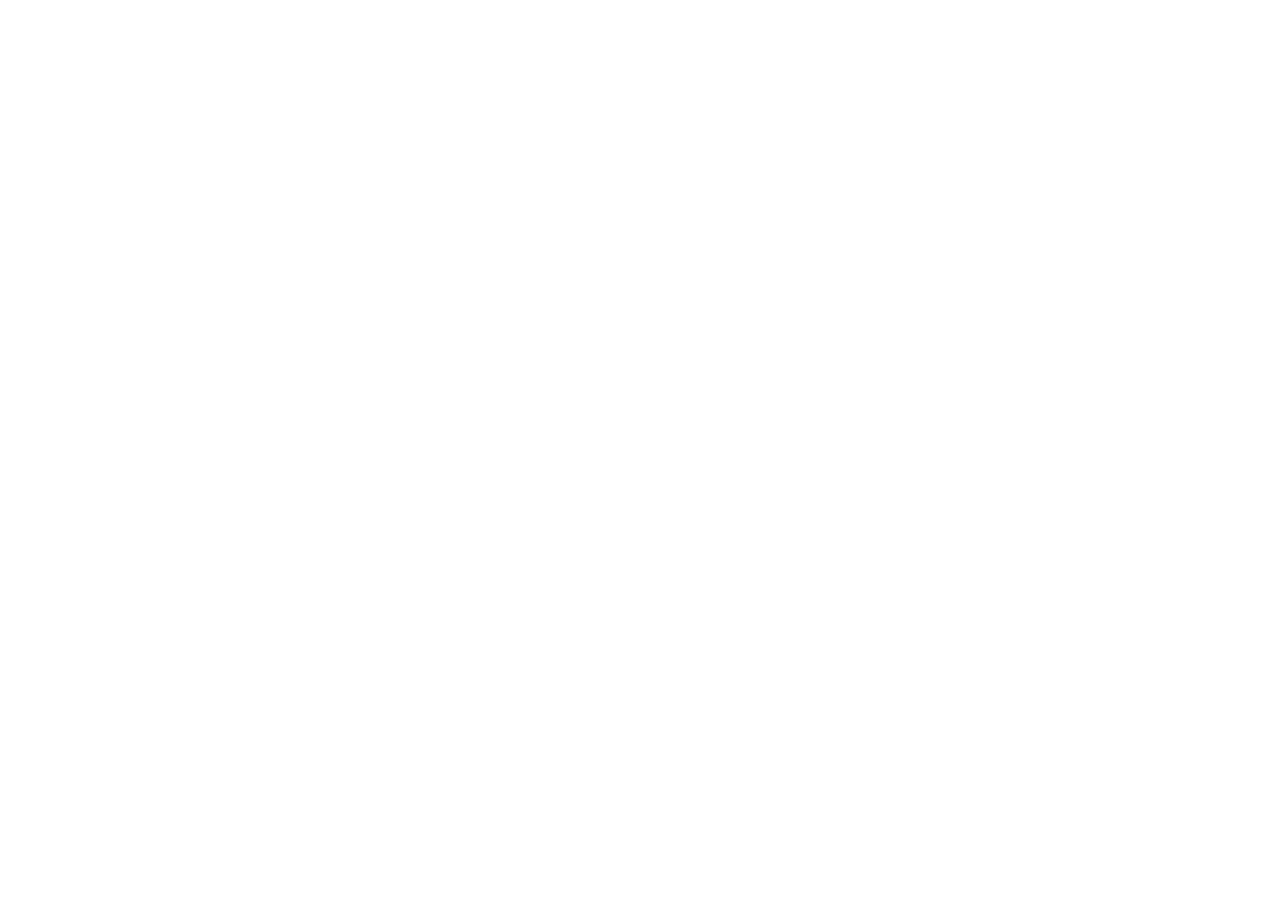
==== About.html @ 92814668 "Home Responsive commit" ====
<!DOCTYPE html>
<html lang="en">
<head>
    <meta charset="UTF-8">
    <meta name="viewport" content="width=device-width, initial-scale=1.0">
    <link rel="stylesheet" href="res/Logo.svg">
    <link rel="stylesheet" href="style.css">
    <title>About</title>
</head>
<body>
    
</body>
</html>
---- style.css ----
::selection {
    background-color: #d48b5a3e;
    color: beige;
}

html {
    background-image: url(res/bg\ image.svg);
    background-repeat: no-repeat;
    background-size: cover;
    scroll-behavior: smooth;
}

body {
    background-color: #c7b29ed3;
    background-repeat: no-repeat;
    background-size: cover;
}

    .nav {
        background-color: #7d524af7;
        display: flex;
        justify-content: space-evenly;  
        align-items: center;
        top: 0;
        position: sticky;
    }
        
        .nav-buttons {
            font-size: 1.8rem;
            width: 5rem;
            text-align: center;
        }

        a {
            font-family: 'Jim Nightshade', cursive;
        }

        a:hover {
            text-decoration: overline;
        }
        
        .logoImg {
            width: 11rem;
            height: 8rem;
            margin-top: -15px;
        }

        .button-toggle {
            margin-right: 2%;
            display: none;
        }

        /* .blur {
            top: 0;
            position: absolute;
            left: 20%;
            width: 70vh;
            height: 100%;
            background-color: #fff6dc;
            z-index: 1;
        } */

.hero {
    display: flex;
    flex-direction: row-reverse;
    align-items: center;
    margin-left: auto;
    margin-right: auto;
    width: fit-content;
}

.diff-hero {
    flex-direction: row-reverse;
}
    
    .heading {
        margin-bottom: 20px;

        font-family: 'Playfair Display', serif;
        font-size: 75px;
    }

    .para {
        font-family: 'DM Sans', sans-serif;

        font-size: 1rem;
        font-weight: 400;

        line-height: 32px;
    }

    .buttons {
        display: flex;
        justify-content: space-around;
        font-size: 1rem;
        margin-top: 20px;
    }
    
    .button-type-1,.button-type-2 {
        padding: 15px;
        border-radius: 50px;
    }

        .button-type-1>a,.button-type-2>a {
            font-family: 'Libre Bodoni', serif;
        }

        .button-type-1>a:hover,.button-type-2>a:hover {
            text-decoration: none;
        }

    .button-type-1 {
        background-color: #7D524A;
    }

    .button-type-2 {
        background-color: #D9D9D9;
    }

        .button-type-1>a {
            color: #D9D9D9;
        }
        
        .button-type-2>a {
            color: #7D524A;
        }
    

    .rightbox {
        height: fit-content;
        margin-top: 30px;
        margin-left: 30px;
    }

    pre {
        width: fit-content;
        margin-left: auto;
        margin-right: auto;
    }

        .img {
            margin-left: 50px;
            width: 400px;
            transition: width 2s;
        }

        .img:hover {
            width: 430px;
        }

        .empty {
            height: 650px;
        }
        
        .point {
            display: flex;
            margin-left: 40px;
            margin-bottom: 10px;
        }
        
        .text {
            margin-left: 10px;
        }

        
@media (max-width:1070px) {
    .img {
        margin-left: 20px;
        width: 300px;
        transition: width 2s;
    }

    .img:hover {
        width: 330px;
    }

    .heading {
        font-size: 50px;
    }
    .para {
        font-size: 0.7rem;
        font-weight: 300;

        line-height: 32px;
    }
}

@media (max-width:765px) {

    .hero {
        display: block;
    }
    .hero img{
        margin-left: auto;
        margin-right: auto;
        margin-bottom: 10px;
    }

    .rightbox {
        margin-top: 30px;
        margin-left: 0px;
    }
    .leftbox {
        margin-top: 30px;
        margin-left: auto;
        margin-right: auto;
        width: fit-content;
    }
    
    .heading {
        font-size: 40px;
    }
    .empty {
        display: none;
    }
    .buttons {
        display: flex;
        justify-content: space-around;
        font-size: 0.7rem;
        margin-top: 20px;
    }
    
    .button-type-1,.button-type-2 {
        padding: 15px;
        margin-bottom: 10px;
        border-radius: 50px;
    }

    .point {
        width: fit-content; 
        margin-left: auto;
        margin-right: auto;
        margin-bottom: 0px;
    }

    .logoImg {
        margin-top: -10px;
        width: 9rem;
        height: 7rem;
    }
    .nav-buttons {
        font-size: 1.6rem;
    }
}

@media (max-width:500px){
    .logoImg {
        margin-left: 0px;
        width: 8rem;
        height: 6rem;
    }
    .nav {
        display: flex;
        justify-content: space-between;
        position: relative;
    }
    .button-toggle {
        display: block;
    }
    /* .nav-buttons {
        display: none;
    } */
    a:hover {
        text-decoration: none;
    }
    .nav-buttons {
        position: absolute;
        /* margin-top: 150px; */
        width: 8rem;
        z-index: 2;
    }

    .nav-button {
        color: #cdc792;
        font-weight: 900;
        font-size: 30px;
    }

    .nav-button:is(:hover, :active) {
        color: black;
    }
    
    .button1 {
        color: #C4C1A4;
        margin-top: 60%;
        margin-left: 10%;
    }
    .button2 {
        color: #C4C1A4;
        margin-top: 80%;
        margin-left: 10%;
    }
    .button3 {
        color: #C4C1A4;
        margin-top: 100%;
        margin-left: 10%;
    }
    .button4 {
        color: #C4C1A4;
        margin-top: 120%;
        margin-left: 10%;
    }
}
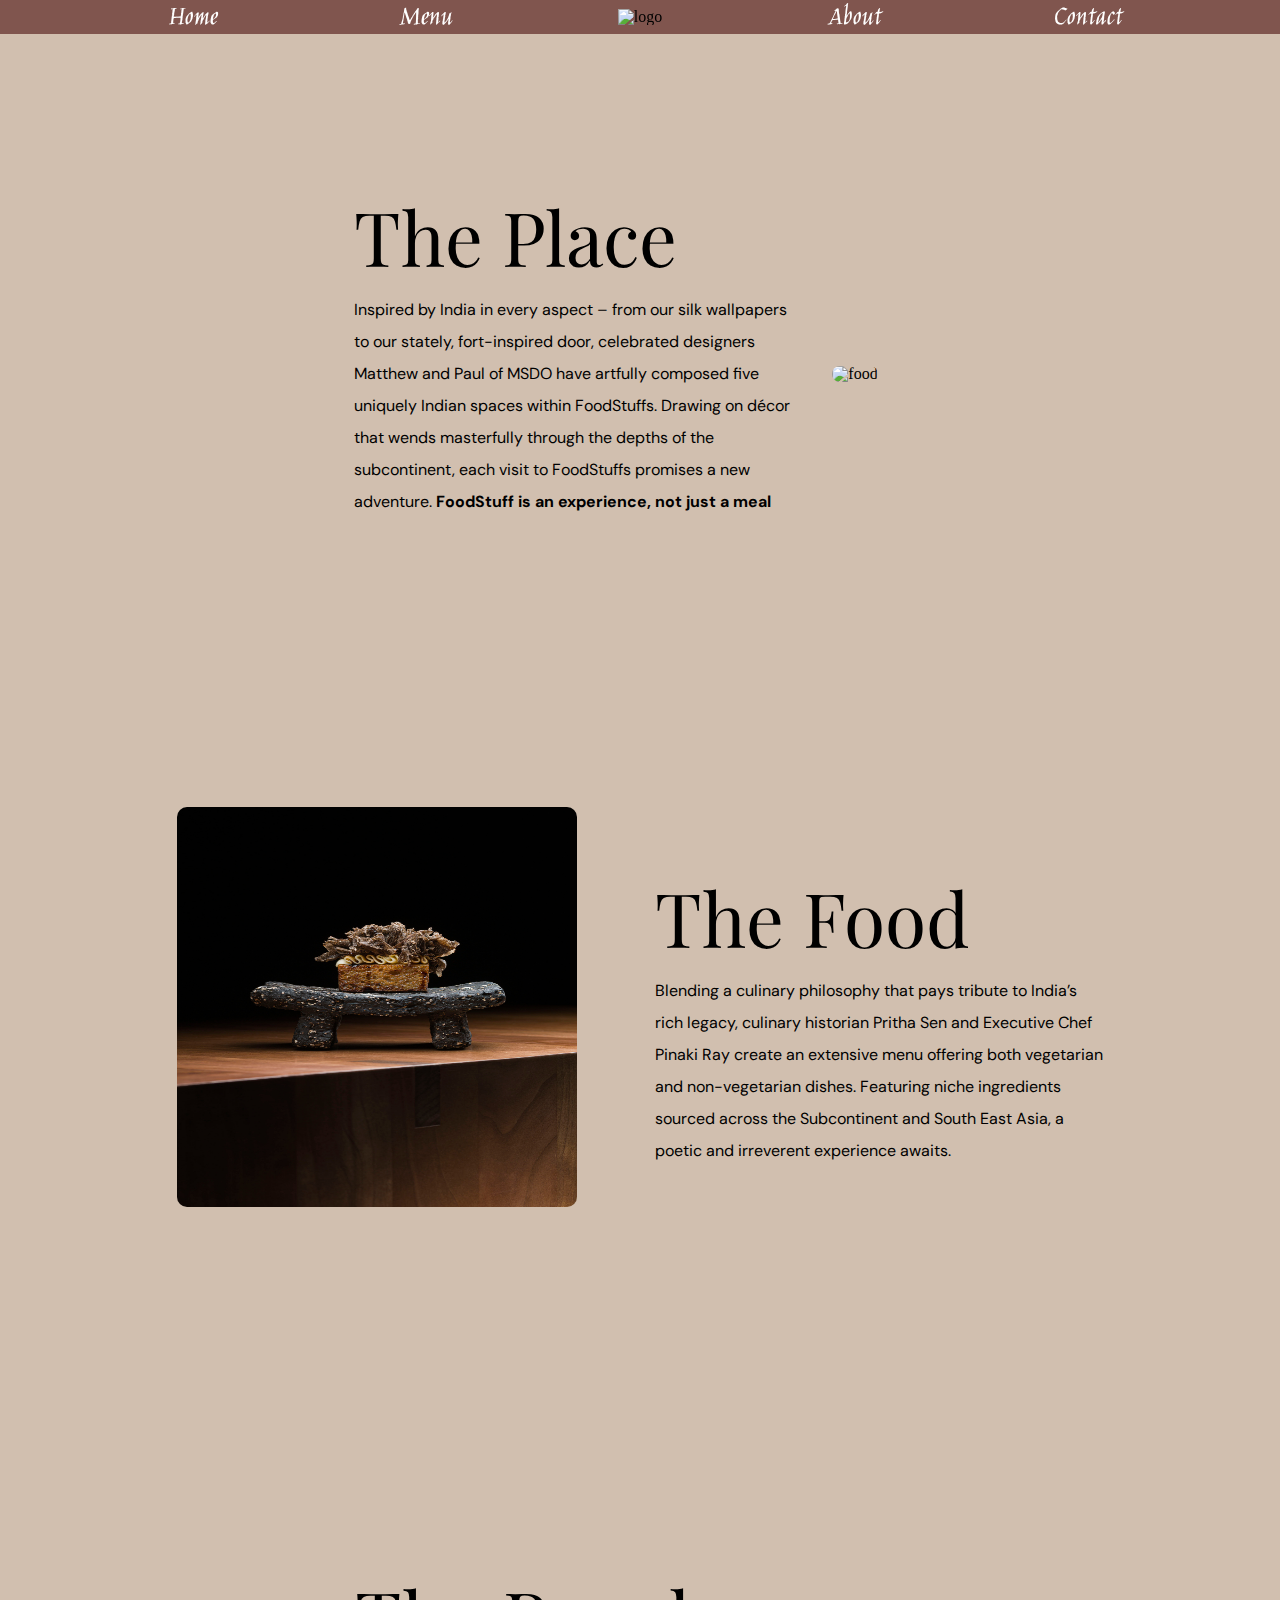
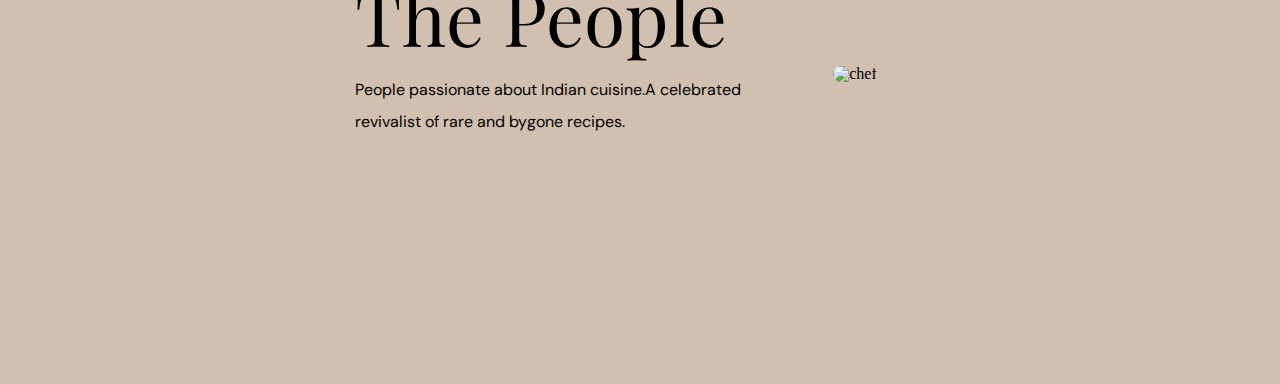
==== commit a12cb06e: "About page commit" ====
--- a/About.html
+++ b/About.html
@@ -3,11 +3,134 @@
 <head>
     <meta charset="UTF-8">
     <meta name="viewport" content="width=device-width, initial-scale=1.0">
-    <link rel="stylesheet" href="res/Logo.svg">
+    <link rel="icon" href="res/Logo.svg">
+    <link rel="stylesheet" href="cssreset.css">
     <link rel="stylesheet" href="style.css">
-    <title>About</title>
+    <link rel="stylesheet" href="About.css">
+    <title>About Us🧑‍🍳</title>
+
+    <!-- Jim Nightshade for a tags -->
+    <link rel="preconnect" href="https://fonts.googleapis.com">
+    <link rel="preconnect" href="https://fonts.gstatic.com" crossorigin>
+    <link href="https://fonts.googleapis.com/css2?family=Jim+Nightshade&display=swap" rel="stylesheet">
+
+    <!-- Libre Bodoni for a tags/buttons -->
+    <link rel="preconnect" href="https://fonts.googleapis.com">
+    <link rel="preconnect" href="https://fonts.gstatic.com" crossorigin>
+    <link href="https://fonts.googleapis.com/css2?family=Libre+Bodoni&display=swap" rel="stylesheet">
+    
+    <!-- Playfair Display for h1 tags -->
+    <link rel="preconnect" href="https://fonts.googleapis.com">
+    <link rel="preconnect" href="https://fonts.gstatic.com" crossorigin>
+    <link href="https://fonts.googleapis.com/css2?family=Playfair+Display&display=swap" rel="stylesheet">
+
+    <!-- DM Sans -->
+    <link rel="preconnect" href="https://fonts.googleapis.com">
+    <link rel="preconnect" href="https://fonts.gstatic.com" crossorigin>
+    <link href="https://fonts.googleapis.com/css2?family=DM+Sans:opsz,wght@9..40,300&display=swap" rel="stylesheet">
+
+    <!-- Libre Baskerville -->
+    <link rel="preconnect" href="https://fonts.googleapis.com">
+    <link rel="preconnect" href="https://fonts.gstatic.com" crossorigin>
+    <link href="https://fonts.googleapis.com/css2?family=Libre+Baskerville:ital@1&display=swap" rel="stylesheet">
 </head>
 <body>
-    
+    <div class="container">
+        <div class="nav">
+
+            <div class="nav-buttons">
+                <a href="index.html" class="nav-button">Home</a>
+            </div>
+
+            <div class="nav-buttons">
+                <a href="Menu.html" class="nav-button Menu">Menu</a>
+            </div>
+
+            <div class="logo">
+                <img src="res/logo.svg" alt="logo" class="logoImg">
+            </div>
+
+            <div class="nav-buttons">
+                <a href="About.html" class="nav-button">About</a>
+            </div>
+
+            <div class="nav-buttons">
+                <a href="contact.html" class="nav-button contact">Contact</a>
+            </div>
+
+        </div> 
+
+        <div class="hero">
+
+            <div class="rightbox">
+                <img src="res/Hotel_img2.jpg" alt="food" class="hotel-img image">
+            </div>
+
+            <div class="leftbox">
+                <div class="heading">
+                    <h2>The Place</h2>
+                </div>
+
+                <div class="para">
+                    <div class="pre">
+                        Inspired by India in every aspect – from our silk wallpapers to our stately, fort-inspired door, celebrated designers Matthew and Paul of MSDO have artfully composed five uniquely Indian spaces within FoodStuffs. Drawing on décor that wends masterfully through the depths of the subcontinent, each visit to FoodStuffs promises a new adventure.
+                        <span class="bold">FoodStuff is an experience, not just a meal</span>
+                    </div>
+                </div>
+            </div>
+            
+            <div class="empty">
+
+            </div>
+
+        </div>
+        <div class="hero diff-hero">
+            
+            <div class="leftbox">
+                <img src="res/Food1.jpg" alt="chef" class="hotel-img image">
+            </div>
+
+            <div class="rightbox">
+                <div class="heading">
+                    <h2>The Food</h2>
+                </div>
+
+                <div class="para">
+                    <div class="pre">
+                        Blending a culinary philosophy that pays tribute to India’s rich legacy, culinary historian Pritha Sen and Executive Chef Pinaki Ray create an extensive menu offering both vegetarian and non-vegetarian dishes. Featuring niche ingredients sourced across the Subcontinent and South East Asia, a poetic and irreverent experience awaits.
+                    </div>
+                </div>
+            </div>
+            <div class="empty">
+                
+            </div>
+
+        </div>
+        <div class="hero">
+
+            <div class="rightbox">
+                <img src="res/chefimg.jpg" alt="chef" class="hotel-img chef">
+            </div>
+
+            <div class="leftbox">
+                <div class="heading">
+                    <h2>The People</h2>
+                </div>
+
+                <div class="para">
+                    <div class="pre">
+                        People passionate about Indian cuisine.A celebrated revivalist of rare and bygone recipes.
+                    </div>
+                </div>
+            </div>
+            
+            <div class="empty">
+
+            </div>
+
+        </div>
+
+    </div>
+
 </body>
 </html>--- a/cssreset.css
+++ b/cssreset.css
@@ -0,0 +1,53 @@
+/* http://meyerweb.com/eric/tools/css/reset/ 
+   v2.0 | 20110126
+   License: none (public domain)
+*/
+
+html, body, div, span, applet, object, iframe,
+h1, h2, h3, h4, h5, h6, p, blockquote, pre,
+a, abbr, acronym, address, big, cite, code,
+del, dfn, em, img, ins, kbd, q, s, samp,
+small, strike, strong, sub, sup, tt, var,
+b, u, i, center,
+dl, dt, dd, ol, ul, li,
+fieldset, form, label, legend,
+table, caption, tbody, tfoot, thead, tr, th, td,
+article, aside, canvas, details, embed, 
+figure, figcaption, footer, header, hgroup, 
+menu, nav, output, ruby, section, summary,
+time, mark, audio, video {
+	margin: 0;
+	padding: 0;
+	border: 0;
+	font-size: 100%;
+	font: inherit;
+	vertical-align: baseline;
+}
+/* HTML5 display-role reset for older browsers */
+article, aside, details, figcaption, figure, 
+footer, header, hgroup, menu, nav, section {
+	display: block;
+}
+body {
+	line-height: 1;
+}
+ol, ul {
+	list-style: none;
+}
+blockquote, q {
+	quotes: none;
+}
+blockquote:before, blockquote:after,
+q:before, q:after {
+	content: '';
+	content: none;
+}
+table {
+	border-collapse: collapse;
+	border-spacing: 0;
+}
+
+a {
+    text-decoration: none;
+    color: white;
+}--- a/style.css
+++ b/style.css
@@ -16,13 +16,18 @@
     background-size: cover;
 }
 
-    .nav {
+.container {
+    position: relative;
+}
+
+.nav {
         background-color: #7d524af7;
         display: flex;
         justify-content: space-evenly;  
         align-items: center;
+        position: sticky;
         top: 0;
-        position: sticky;
+        z-index: 1;
     }
         
         .nav-buttons {
@@ -50,15 +55,19 @@
             display: none;
         }
 
-        /* .blur {
-            top: 0;
-            position: absolute;
-            left: 20%;
-            width: 70vh;
-            height: 100%;
-            background-color: #fff6dc;
+        .blur {
+            position: sticky;
             z-index: 1;
-        } */
+            inset: 0;
+            margin-left: auto;
+            width: 50%;
+            height: 84.4vh;
+            background-color: #C3E2C2;
+            background-image: url(res/sliderbackgroud.png);
+            background-repeat: no-repeat;
+            background-size: cover;
+            display: none;
+        }
 
 .hero {
     display: flex;
@@ -70,7 +79,7 @@
 }
 
 .diff-hero {
-    flex-direction: row-reverse;
+    flex-direction: row;
 }
     
     .heading {
@@ -249,10 +258,12 @@
         width: 8rem;
         height: 6rem;
     }
+    .blur {
+        display: block;
+    }
     .nav {
         display: flex;
         justify-content: space-between;
-        position: relative;
     }
     .button-toggle {
         display: block;
@@ -264,40 +275,48 @@
         text-decoration: none;
     }
     .nav-buttons {
+        display: none;
+    }
+
+    .nav-buttons-mobile{
         position: absolute;
         /* margin-top: 150px; */
         width: 8rem;
         z-index: 2;
     }
-
+    
     .nav-button {
-        color: #cdc792;
-        font-weight: 900;
+        font-family: 'Marck Script', cursive;
+        color: #573a35;
+        font-weight: bold;
+        letter-spacing: 0.2rem;
         font-size: 30px;
-    }
-
-    .nav-button:is(:hover, :active) {
+        /* line-height: 1rem; */
+    }
+
+    .nav-button:active {
         color: black;
     }
     
     .button1 {
-        color: #C4C1A4;
-        margin-top: 60%;
-        margin-left: 10%;
+        margin-top: 110%;
+        margin-left: 25%;
     }
     .button2 {
-        color: #C4C1A4;
-        margin-top: 80%;
-        margin-left: 10%;
+        margin-top: 130%;
+        margin-left: 25%;
     }
     .button3 {
-        color: #C4C1A4;
-        margin-top: 100%;
-        margin-left: 10%;
+        margin-top: 150%;
+        margin-left: 25%;
     }
     .button4 {
-        color: #C4C1A4;
-        margin-top: 120%;
-        margin-left: 10%;
+        margin-top: 170%;
+        margin-left: 25%;
+    }
+    .eat-burger {
+        width: 90%;
+        margin-top: 10px;
+        margin-left: 10px;
     }
 }--- a/About.css
+++ b/About.css
@@ -0,0 +1,32 @@
+h2 {
+    width: 25rem;
+    text-align: left;
+}
+
+.pre {
+    width: 28rem;
+    text-align: left;
+}
+
+.bold {
+    font-size: medium;
+    font-weight: bolder;
+}
+.image {
+    height: 400px;
+    width: 400px;
+}
+
+.image,.chef {
+    margin-right: 3rem;
+    border-radius: 10px;
+    transition: ease-in 2s;
+}
+
+.image:hover, .chef:hover {
+    transform: scale(1.1);
+}
+
+.chef {
+    height: 440px;
+}